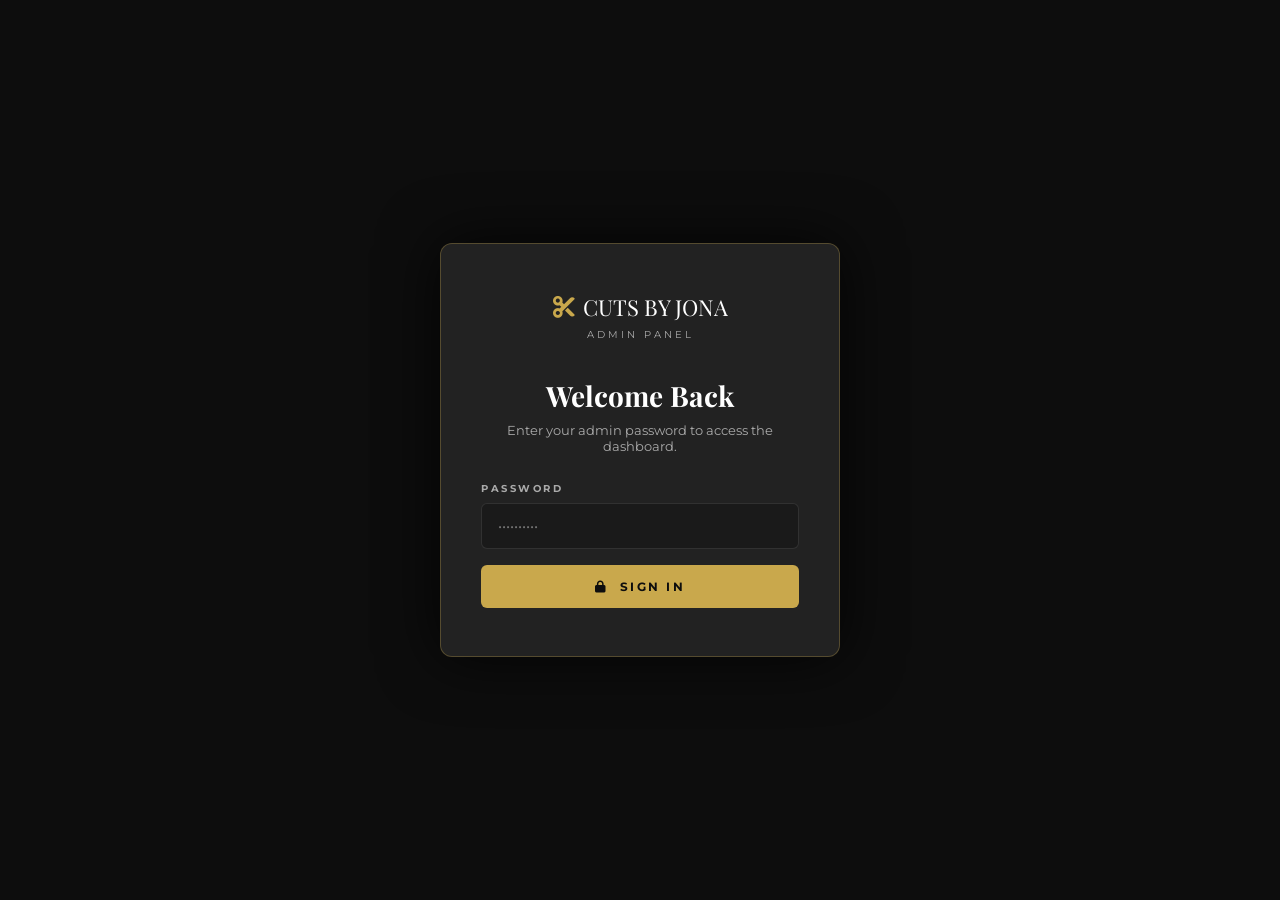
==== admin.html @ 61d3590e "Initial build: Cuts By Jona barbershop website Full multi-file site for Cuts By Jona @ Barbers Compa" ====
<!DOCTYPE html>
<html lang="en">
<head>
  <meta charset="UTF-8">
  <meta name="viewport" content="width=device-width, initial-scale=1.0">
  <title>Admin — Cuts By Jona</title>
  <link rel="preconnect" href="https://fonts.googleapis.com">
  <link rel="preconnect" href="https://fonts.gstatic.com" crossorigin>
  <link href="https://fonts.googleapis.com/css2?family=Playfair+Display:wght@700&family=Montserrat:wght@400;500;600;700&display=swap" rel="stylesheet">
  <link rel="stylesheet" href="https://cdnjs.cloudflare.com/ajax/libs/font-awesome/6.5.1/css/all.min.css">
  <style>
    :root {
      --black:       #0D0D0D;
      --black-soft:  #1A1A1A;
      --black-card:  #222222;
      --charcoal:    #2C2C2C;
      --white:       #FFFFFF;
      --gold:        #C9A84C;
      --gold-light:  #E2C069;
      --gold-glow:   rgba(201,168,76,0.15);
      --text-muted:  #AAAAAA;
      --border-gold: rgba(201,168,76,0.3);
      --font-h:      'Playfair Display', serif;
      --font-b:      'Montserrat', sans-serif;
    }
    *, *::before, *::after { margin:0; padding:0; box-sizing:border-box; }
    html { font-size:16px; }
    body {
      background:var(--black); color:var(--white);
      font-family:var(--font-b); min-height:100vh;
    }
    a { color:inherit; text-decoration:none; }
    button { cursor:pointer; border:none; font-family:var(--font-b); }
    ::-webkit-scrollbar       { width:5px; }
    ::-webkit-scrollbar-track { background:var(--black); }
    ::-webkit-scrollbar-thumb { background:var(--gold); border-radius:3px; }

    /* ── Login Screen ── */
    #login-screen {
      display:flex; align-items:center; justify-content:center;
      min-height:100vh; padding:20px;
    }
    .login-card {
      background:var(--black-card); border:1px solid var(--border-gold);
      border-radius:12px; padding:48px 40px; width:100%; max-width:400px;
      text-align:center; box-shadow:0 0 60px rgba(0,0,0,0.8);
    }
    .login-card .logo {
      font-family:var(--font-h); font-size:22px; color:var(--white);
      margin-bottom:6px; display:flex; align-items:center;
      justify-content:center; gap:8px;
    }
    .login-card .logo i { color:var(--gold); }
    .login-card .sub {
      font-size:10px; letter-spacing:3px; color:var(--text-muted);
      text-transform:uppercase; margin-bottom:36px; display:block;
    }
    .login-card h2 {
      font-family:var(--font-h); font-size:28px;
      margin-bottom:8px;
    }
    .login-card p { font-size:13px; color:var(--text-muted); margin-bottom:28px; }
    .login-card label {
      display:block; text-align:left; font-size:10px; font-weight:700;
      letter-spacing:2.5px; text-transform:uppercase; color:var(--text-muted); margin-bottom:8px;
    }
    .login-card input[type="password"] {
      width:100%; background:var(--black-soft); border:1px solid rgba(255,255,255,0.1);
      border-radius:6px; padding:13px 16px; font-family:var(--font-b);
      font-size:14px; color:var(--white); margin-bottom:16px; transition:all 0.2s;
    }
    .login-card input:focus { outline:none; border-color:var(--gold); box-shadow:0 0 0 3px var(--gold-glow); }
    .login-btn {
      width:100%; background:var(--gold); color:var(--black); border-radius:6px;
      padding:14px; font-size:12px; font-weight:700; letter-spacing:2.5px;
      text-transform:uppercase; transition:all 0.2s;
    }
    .login-btn:hover { background:var(--gold-light); }
    .login-error {
      display:none; background:rgba(220,50,50,0.15); border:1px solid rgba(220,50,50,0.4);
      border-radius:6px; padding:10px; font-size:13px; color:#ff6b6b;
      margin-top:12px;
    }

    /* ── Admin Panel ── */
    #admin-panel { display:none; }

    .admin-nav {
      background:var(--black-soft); border-bottom:1px solid var(--border-gold);
      padding:0 24px; height:60px; display:flex;
      align-items:center; justify-content:space-between;
      position:sticky; top:0; z-index:100;
    }
    .admin-nav-logo {
      font-family:var(--font-h); font-size:18px; display:flex;
      align-items:center; gap:8px;
    }
    .admin-nav-logo i { color:var(--gold); }
    .admin-nav-right { display:flex; align-items:center; gap:16px; }
    .admin-tag {
      font-size:10px; font-weight:700; letter-spacing:2px;
      text-transform:uppercase; color:var(--gold);
      background:var(--gold-glow); padding:4px 10px; border-radius:20px;
      border:1px solid var(--border-gold);
    }
    .logout-btn {
      background:transparent; color:var(--text-muted); font-size:12px;
      font-weight:600; letter-spacing:1.5px; text-transform:uppercase;
      padding:8px 16px; border:1px solid rgba(255,255,255,0.1); border-radius:6px;
      transition:all 0.2s;
    }
    .logout-btn:hover { border-color:var(--gold); color:var(--gold); }

    .admin-body { max-width:1200px; margin:0 auto; padding:36px 24px; }

    .admin-title {
      font-family:var(--font-h); font-size:30px; margin-bottom:6px;
    }
    .admin-subtitle { font-size:13px; color:var(--text-muted); margin-bottom:36px; }

    /* ── Stat Cards ── */
    .stat-grid {
      display:grid; grid-template-columns:repeat(auto-fit,minmax(180px,1fr));
      gap:16px; margin-bottom:44px;
    }
    .stat-card {
      background:var(--black-card); border:1px solid rgba(255,255,255,0.06);
      border-radius:10px; padding:24px 22px; position:relative; overflow:hidden;
    }
    .stat-card::before {
      content:''; position:absolute; top:0; left:0; right:0; height:2px;
      background:linear-gradient(90deg,var(--gold),var(--gold-light));
    }
    .stat-card-label {
      font-size:10px; font-weight:700; letter-spacing:3px;
      text-transform:uppercase; color:var(--text-muted); margin-bottom:10px;
    }
    .stat-card-value {
      font-family:var(--font-h); font-size:38px; color:var(--gold);
      font-weight:700; line-height:1;
    }
    .stat-card-value.small { font-size:22px; }
    .stat-card-icon {
      position:absolute; right:18px; top:50%; transform:translateY(-50%);
      font-size:28px; color:var(--gold); opacity:0.12;
    }

    /* ── Messages Section ── */
    .section-hd {
      display:flex; align-items:center; justify-content:space-between;
      flex-wrap:wrap; gap:14px; margin-bottom:20px;
    }
    .section-hd h2 {
      font-family:var(--font-h); font-size:24px;
    }
    .toolbar {
      display:flex; align-items:center; gap:10px; flex-wrap:wrap;
    }
    .search-box {
      background:var(--black-card); border:1px solid rgba(255,255,255,0.1);
      border-radius:6px; padding:9px 14px; font-family:var(--font-b);
      font-size:13px; color:var(--white); width:200px; transition:all 0.2s;
    }
    .search-box::placeholder { color:rgba(255,255,255,0.2); }
    .search-box:focus { outline:none; border-color:var(--gold); }
    .filter-select {
      background:var(--black-card); border:1px solid rgba(255,255,255,0.1);
      border-radius:6px; padding:9px 14px; font-family:var(--font-b);
      font-size:13px; color:var(--white); cursor:pointer;
      appearance:none; transition:all 0.2s;
    }
    .filter-select:focus { outline:none; border-color:var(--gold); }
    .export-btn {
      background:var(--gold); color:var(--black); border-radius:6px;
      padding:9px 18px; font-size:11px; font-weight:700;
      letter-spacing:2px; text-transform:uppercase; transition:all 0.2s;
      display:flex; align-items:center; gap:6px;
    }
    .export-btn:hover { background:var(--gold-light); }

    /* ── Table ── */
    .table-wrap {
      background:var(--black-card); border:1px solid rgba(255,255,255,0.06);
      border-radius:10px; overflow:hidden; overflow-x:auto;
    }
    table { width:100%; border-collapse:collapse; min-width:600px; }
    thead tr {
      background:var(--black-soft); border-bottom:1px solid var(--border-gold);
    }
    thead th {
      padding:14px 16px; text-align:left; font-size:10px; font-weight:700;
      letter-spacing:2.5px; text-transform:uppercase; color:var(--gold);
    }
    tbody tr {
      border-bottom:1px solid rgba(255,255,255,0.04);
      transition:background 0.15s;
    }
    tbody tr:hover { background:rgba(255,255,255,0.025); }
    tbody tr.unread { border-left:3px solid var(--gold); }
    tbody td { padding:14px 16px; font-size:13px; color:var(--text-muted); vertical-align:top; }
    tbody td strong { color:var(--white); }
    .msg-cell { max-width:280px; line-height:1.55; }

    .row-actions { display:flex; gap:8px; align-items:center; }
    .action-btn {
      background:var(--black-soft); border:1px solid rgba(255,255,255,0.1);
      border-radius:5px; padding:6px 11px; font-size:11px; font-weight:600;
      color:var(--text-muted); transition:all 0.2s; display:flex;
      align-items:center; gap:5px;
    }
    .action-btn:hover { border-color:var(--gold); color:var(--gold); }
    .del-btn:hover { border-color:#ff4444; color:#ff4444; }

    .back-link {
      display:inline-flex; align-items:center; gap:6px;
      font-size:12px; color:var(--text-muted); margin-bottom:8px;
      transition:color 0.2s; letter-spacing:1px;
    }
    .back-link:hover { color:var(--gold); }

    @media (max-width:640px) {
      .admin-body { padding:20px 14px; }
      .stat-grid { grid-template-columns:repeat(2,1fr); }
      .section-hd { flex-direction:column; align-items:flex-start; }
      .toolbar { width:100%; }
      .search-box { width:100%; }
    }
  </style>
</head>
<body>

<!-- ── Login Screen ────────────────────────────────── -->
<div id="login-screen">
  <div class="login-card">
    <div class="logo"><i class="fa fa-scissors"></i> CUTS BY JONA</div>
    <span class="sub">Admin Panel</span>
    <h2>Welcome Back</h2>
    <p>Enter your admin password to access the dashboard.</p>
    <form id="login-form">
      <label for="password">Password</label>
      <input type="password" id="password" name="password" placeholder="••••••••••" autocomplete="current-password">
      <button type="submit" class="login-btn">
        <i class="fa fa-lock"></i> &nbsp;Sign In
      </button>
      <div class="login-error" id="login-error">
        <i class="fa fa-exclamation-circle"></i> Incorrect password. Try again.
      </div>
    </form>
  </div>
</div>

<!-- ── Admin Panel ─────────────────────────────────── -->
<div id="admin-panel">

  <nav class="admin-nav">
    <div class="admin-nav-logo">
      <i class="fa fa-scissors"></i> CUTS BY JONA
    </div>
    <div class="admin-nav-right">
      <span class="admin-tag">Admin Panel</span>
      <a href="/" style="font-size:12px;color:var(--text-muted);">
        <i class="fa fa-external-link-alt"></i> View Site
      </a>
      <button class="logout-btn" id="logout-btn">
        <i class="fa fa-sign-out-alt"></i> Logout
      </button>
    </div>
  </nav>

  <div class="admin-body">

    <a href="/" class="back-link">
      <i class="fa fa-arrow-left"></i> Back to website
    </a>
    <h1 class="admin-title">Dashboard</h1>
    <p class="admin-subtitle">Contact form submissions and business overview.</p>

    <!-- Stat Cards -->
    <div class="stat-grid">
      <div class="stat-card">
        <div class="stat-card-label">Total Messages</div>
        <div class="stat-card-value" id="stat-total">0</div>
        <i class="fa fa-envelope stat-card-icon"></i>
      </div>
      <div class="stat-card">
        <div class="stat-card-label">Unread</div>
        <div class="stat-card-value" id="stat-unread">0</div>
        <i class="fa fa-envelope-open stat-card-icon"></i>
      </div>
      <div class="stat-card">
        <div class="stat-card-label">This Week</div>
        <div class="stat-card-value" id="stat-week">0</div>
        <i class="fa fa-calendar-week stat-card-icon"></i>
      </div>
      <div class="stat-card">
        <div class="stat-card-label">Top Mentioned Service</div>
        <div class="stat-card-value small" id="stat-top-svc">—</div>
        <i class="fa fa-scissors stat-card-icon"></i>
      </div>
    </div>

    <!-- Messages -->
    <div class="section-hd">
      <h2>Messages</h2>
      <div class="toolbar">
        <input
          type="text" class="search-box" id="search-input"
          placeholder="Search by name or email…">
        <select class="filter-select" id="filter-select">
          <option value="all">All Messages</option>
          <option value="unread">Unread</option>
          <option value="read">Read</option>
        </select>
        <button class="export-btn" id="export-btn">
          <i class="fa fa-download"></i> Export CSV
        </button>
      </div>
    </div>

    <div class="table-wrap">
      <table>
        <thead>
          <tr>
            <th>Name</th>
            <th>Email</th>
            <th>Message</th>
            <th>Date</th>
            <th>Actions</th>
          </tr>
        </thead>
        <tbody id="messages-tbody">
          <tr>
            <td colspan="5" style="text-align:center;padding:48px;color:var(--text-muted);">
              No messages yet. Contact form submissions will appear here.
            </td>
          </tr>
        </tbody>
      </table>
    </div>

  </div>
</div>

<script src="js/admin.js"></script>
</body>
</html>
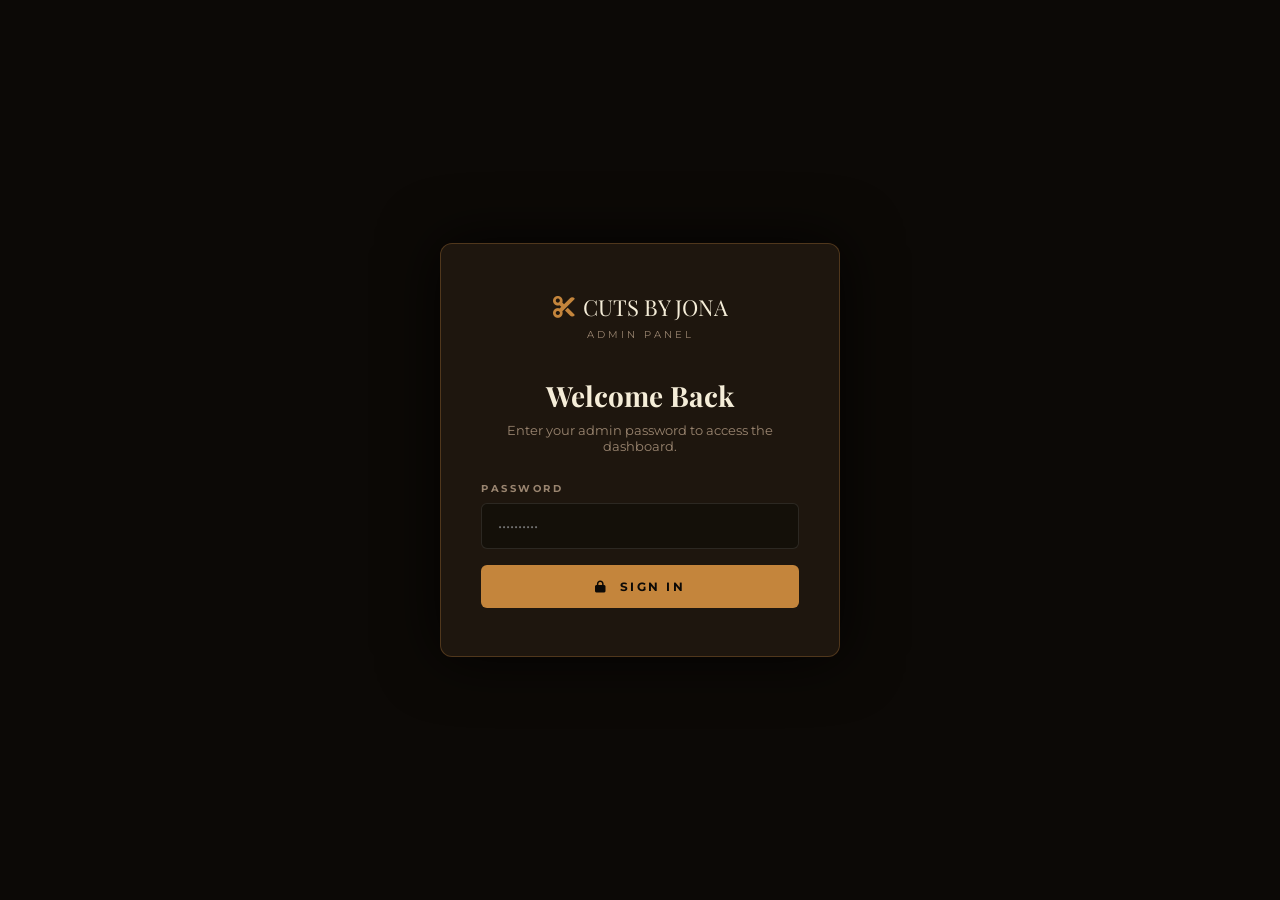
==== commit e57e9ab0: "Retheme: swap cold black/gold for deep warm woody palette New palette: deep brown-blacks (#0C0906 ba" ====
--- a/admin.html
+++ b/admin.html
@@ -10,16 +10,16 @@
   <link rel="stylesheet" href="https://cdnjs.cloudflare.com/ajax/libs/font-awesome/6.5.1/css/all.min.css">
   <style>
     :root {
-      --black:       #0D0D0D;
-      --black-soft:  #1A1A1A;
-      --black-card:  #222222;
-      --charcoal:    #2C2C2C;
-      --white:       #FFFFFF;
-      --gold:        #C9A84C;
-      --gold-light:  #E2C069;
-      --gold-glow:   rgba(201,168,76,0.15);
-      --text-muted:  #AAAAAA;
-      --border-gold: rgba(201,168,76,0.3);
+      --black:       #0C0906;
+      --black-soft:  #141009;
+      --black-card:  #1E160E;
+      --charcoal:    #2C1F13;
+      --white:       #F5EDD8;
+      --gold:        #C4853C;
+      --gold-light:  #D49A58;
+      --gold-glow:   rgba(196,133,60,0.15);
+      --text-muted:  #9A8570;
+      --border-gold: rgba(196,133,60,0.3);
       --font-h:      'Playfair Display', serif;
       --font-b:      'Montserrat', sans-serif;
     }
